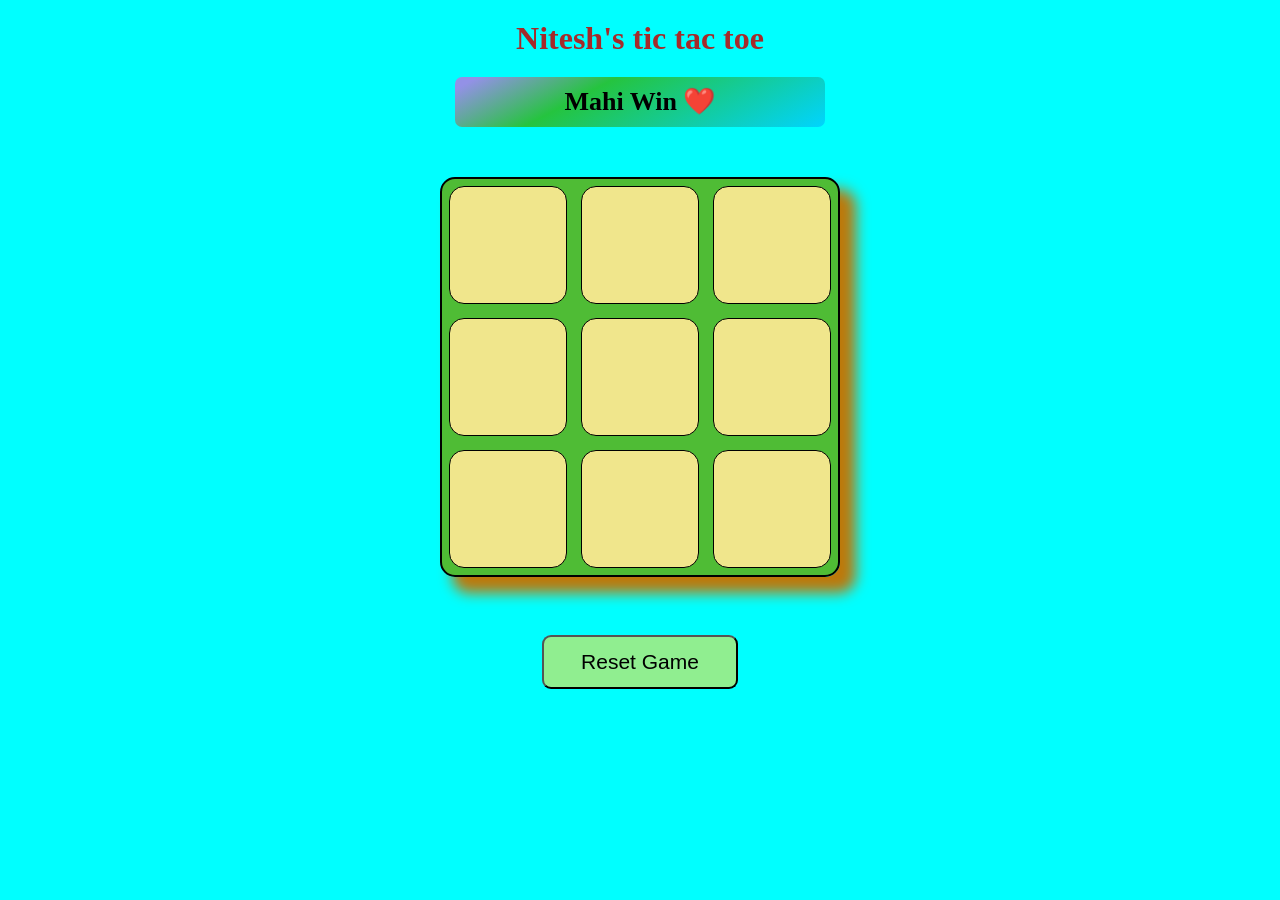
==== index.html @ 2094b557 "tictoe" ====
<!DOCTYPE html>
<html lang="en">
<head>
    <meta charset="UTF-8">
    <meta name="viewport" content="width=device-width, initial-scale=1.0">
    <title>Document</title>
    <link rel="stylesheet" href="style.css">
</head>
<body>
    <div class="container">
        <h1>Nitesh's tic tac toe</h1>
        <div id="box">Mahi Win ❤️</div>
           <div id="board">
            <button class="cell"></button>
            <button class="cell"></button>
            <button class="cell"></button>
            <button class="cell"></button>
            <button class="cell"></button>
            <button class="cell"></button>
            <button class="cell"></button>
            <button class="cell"></button>
            <button class="cell"></button>
           </div>
           <button id="reset">Reset Game</button>
    </div>
    <script src="script.js"></script>
</body>
</html>
---- style.css ----
*{
    padding: 0%;
    margin: 0%;
}
body{
    height: 100vh;
    width: 100%;
    display: flex;
    justify-content: center;
    align-items: center;
    background-color: whitesmoke;
}
.container{
    width: 100%;
    height: 100vh;
    background-color: aqua;
}
#box{
    border-radius:7px;
    width: 370px;
    height: 50px;  
    background: #9391e6;
background: linear-gradient(152deg, rgba(147, 145, 230, 1) 5%, rgba(37, 196, 63, 1) 35%, rgba(0, 212, 255, 1) 100%);
    margin: auto;
    margin-top: 20px;
    text-align: center;
    font-size: 26px;
    font-weight: bold;
    line-height: 50px;
}
#board{
    width: 400px;
    height: 400px;
    box-sizing: border-box;
    background-color: rgba(90, 179, 27, 0.881);
    margin: auto;
    margin-top: 50px;
    display: grid;
    box-shadow: #bd790b 14px 14px 14px 2px;
    grid-template-columns:1fr 1fr 1fr ;
    grid-template-rows:1fr 1fr 1fr ;
    border: 2px solid black;
    border-radius: 15px;
}
.cell{
    border: 1px solid black;
    font-size: 60px;
    font-weight: bold;
    cursor: pointer;
    margin: 7px;
    background-color: khaki;
    border-radius: 15px;
}
h1{
    text-align: center;
    margin-top: 20px;
    color: brown;
}
#reset{
    display: block;
    margin: auto;
    margin-top: 58px;
    padding: 13px 37px;
    font-size: 21px;
    border-radius:9px;
    cursor: pointer;
    background-color: lightgreen;
}
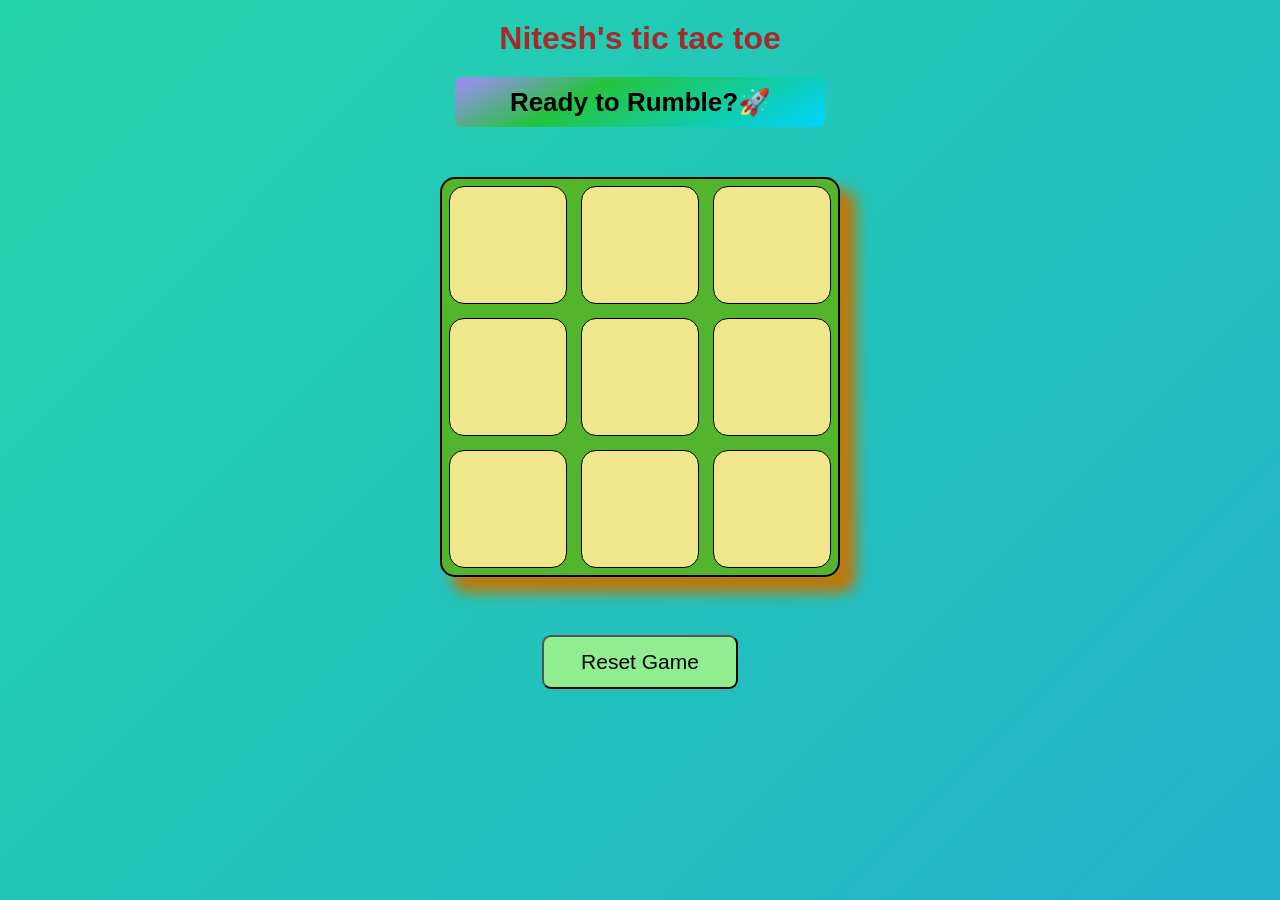
==== commit 46ff9e18: "heading add" ====
--- a/index.html
+++ b/index.html
@@ -9,7 +9,7 @@
 <body>
     <div class="container">
         <h1>Nitesh's tic tac toe</h1>
-        <div id="box">Mahi Win ❤️</div>
+        <div id="box"><p>Ready to Rumble?🚀</p></div>
            <div id="board">
             <button class="cell"></button>
             <button class="cell"></button>
--- a/style.css
+++ b/style.css
@@ -8,19 +8,37 @@
     display: flex;
     justify-content: center;
     align-items: center;
-    background-color: whitesmoke;
+    background: linear-gradient(-45deg, #ee7752 , #e73c7e , #23a6d5 , #23d5ab);
+    background-size: 400% 400%;
+    animation: gradient 15s ease infinite;
+    font-family: poppins, sans-serif;
 }
+
+@keyframes gradient {
+    0% {
+        background-position: 0% 50%;
+    }
+    50% {
+        background-position: 100% 50%;
+    }
+    100% {
+        background-position: 0% 50%;
+    }
+}
+
 .container{
     width: 100%;
     height: 100vh;
-    background-color: aqua;
+    background-color: transparent;
 }
+
+
 #box{
     border-radius:7px;
     width: 370px;
     height: 50px;  
     background: #9391e6;
-background: linear-gradient(152deg, rgba(147, 145, 230, 1) 5%, rgba(37, 196, 63, 1) 35%, rgba(0, 212, 255, 1) 100%);
+    background: linear-gradient(152deg, rgba(147, 145, 230, 1) 5%, rgba(37, 196, 63, 1) 35%, rgba(0, 212, 255, 1) 100%);
     margin: auto;
     margin-top: 20px;
     text-align: center;
@@ -28,6 +46,8 @@
     font-weight: bold;
     line-height: 50px;
 }
+
+
 #board{
     width: 400px;
     height: 400px;
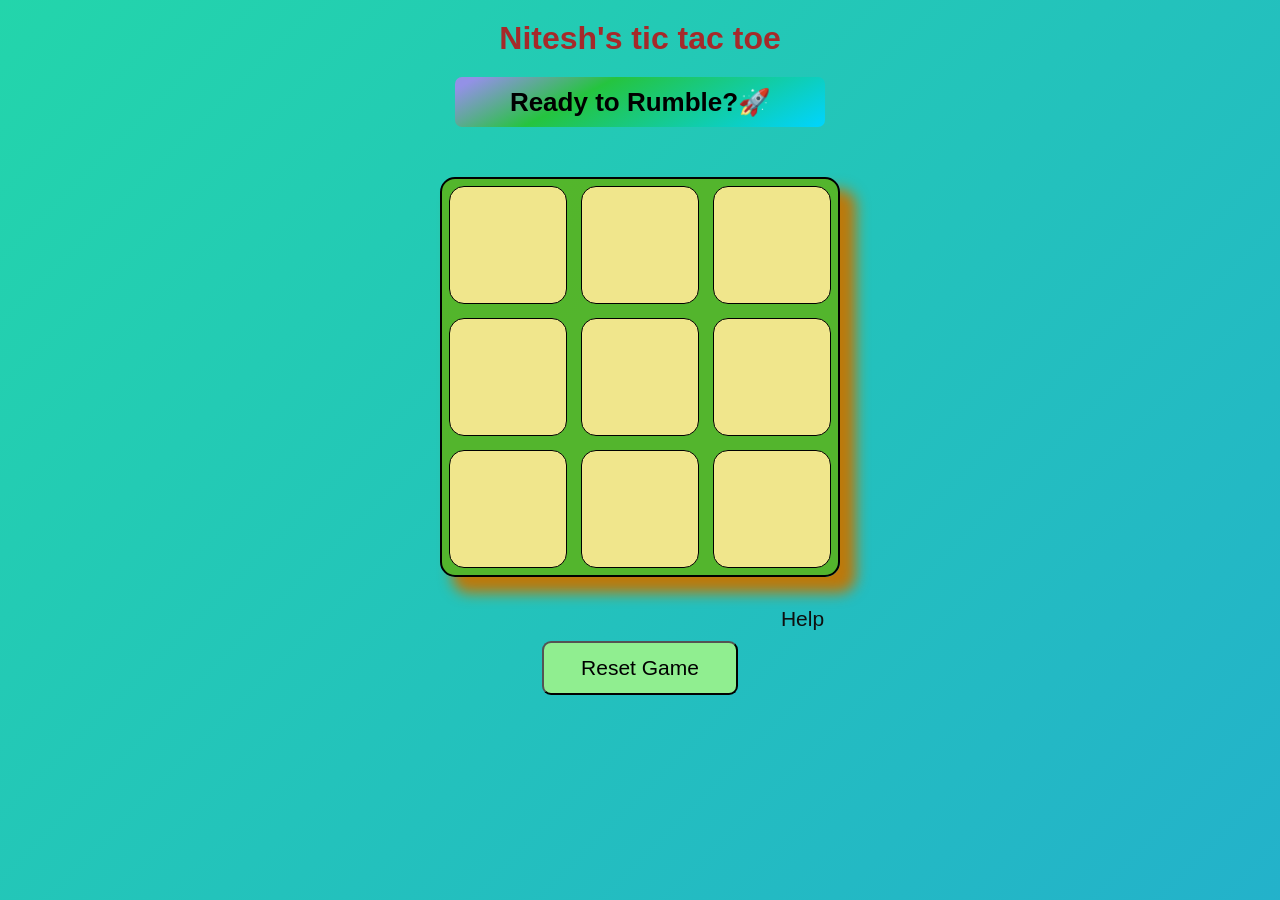
==== commit 067a927b: "committed games and help files" ====
--- a/index.html
+++ b/index.html
@@ -7,6 +7,10 @@
     <link rel="stylesheet" href="style.css">
 </head>
 <body>
+ <audio id="click" src="button-sound.mp3"></audio>
+   <audio id="draw" src="game-draw.mp3"></audio>
+   <audio id="winner" src="winner.mp3"></audio>
+
     <div class="container">
         <h1>Nitesh's tic tac toe</h1>
         <div id="box"><p>Ready to Rumble?🚀</p></div>
@@ -21,8 +25,12 @@
             <button class="cell"></button>
             <button class="cell"></button>
            </div>
+            <a href="help.html">Help</a>
            <button id="reset">Reset Game</button>
+          
     </div>
+  
+
     <script src="script.js"></script>
 </body>
 </html> 
--- a/style.css
+++ b/style.css
@@ -79,10 +79,47 @@
 #reset{
     display: block;
     margin: auto;
-    margin-top: 58px;
+    margin-top: 10px;
     padding: 13px 37px;
     font-size: 21px;
     border-radius:9px;
     cursor: pointer;
     background-color: lightgreen;
+}
+a{
+    display: flex;
+    justify-content: center;
+    text-align: center;
+    padding: 30px 0px 0px 325px;
+    font-size: 21px;
+    color: rgb(15, 15, 15);
+    text-decoration: none;
+}
+a:hover{
+    text-decoration: underline;
+}
+
+@media only screen and (max-width: 600px) {
+    #board{
+        width: 300px;
+        height: 300px;
+    }
+    .cell{
+        font-size: 40px;
+        margin: 5px;
+    }
+    #box{
+        width: 250px;
+        height: 40px;  
+        font-size: 20px;
+        line-height: 40px;
+    }
+    #reset{
+        padding: 10px 25px;
+        font-size: 16px;
+    }
+    a{
+        padding: 20px 0px 0px 200px;
+        font-size: 16px;
+    }
 }
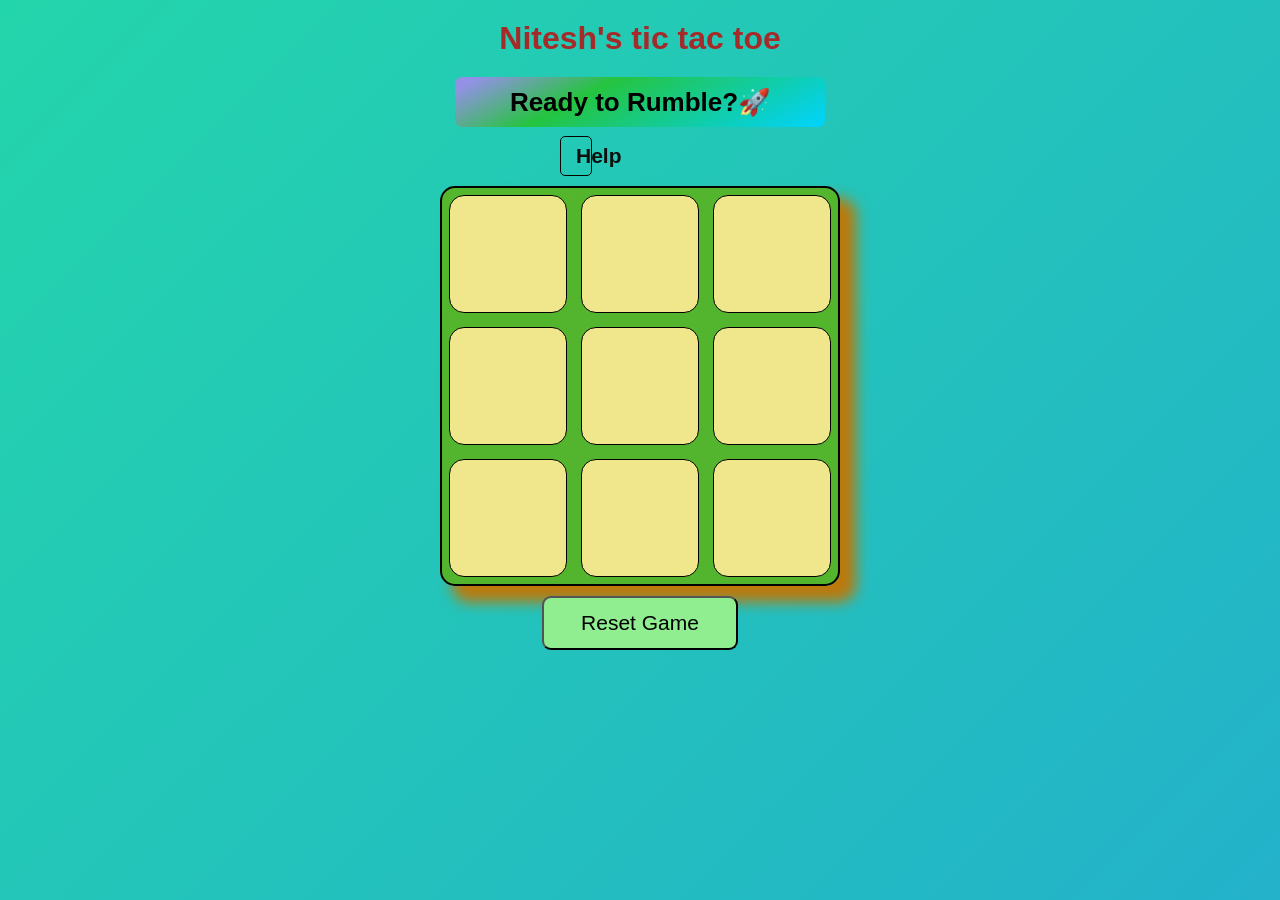
==== commit 0fa95d8f: "help change space" ====
--- a/index.html
+++ b/index.html
@@ -14,6 +14,7 @@
     <div class="container">
         <h1>Nitesh's tic tac toe</h1>
         <div id="box"><p>Ready to Rumble?🚀</p></div>
+             <a href="help.html">Help</a>
            <div id="board">
             <button class="cell"></button>
             <button class="cell"></button>
@@ -25,7 +26,6 @@
             <button class="cell"></button>
             <button class="cell"></button>
            </div>
-            <a href="help.html">Help</a>
            <button id="reset">Reset Game</button>
           
     </div>
--- a/style.css
+++ b/style.css
@@ -87,10 +87,15 @@
     background-color: lightgreen;
 }
 a{
-    display: flex;
-    justify-content: center;
-    text-align: center;
-    padding: 30px 0px 0px 325px;
+    display: block;
+    font-weight: bold;
+    border: 1px solid black;
+     border-radius: 5px;
+    font-family: sans-serif;
+    /* justify-content: center;
+    text-align: center; */
+    margin: 9px 845px -40px 560px;
+    padding: 7px 15px;
     font-size: 21px;
     color: rgb(15, 15, 15);
     text-decoration: none;
@@ -119,7 +124,11 @@
         font-size: 16px;
     }
     a{
-        padding: 20px 0px 0px 200px;
+        margin: 9px 300px -40px 200px;
+        padding: 5px 10px;
+       background-color: #9391e6;
+       border: 2px solid black;
+       border-radius: 5px;
         font-size: 16px;
     }
 }
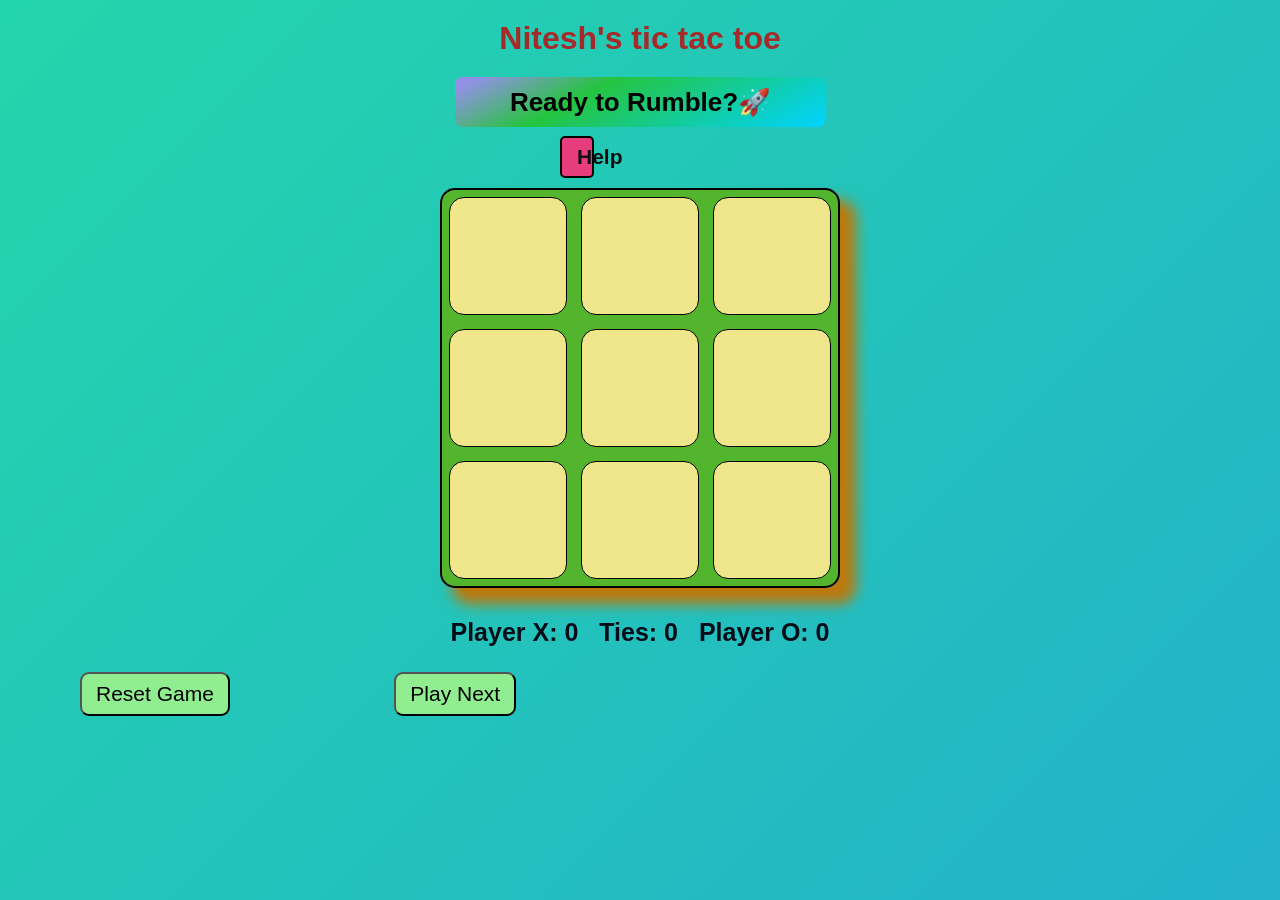
==== commit 319fb4db: "full and final" ====
--- a/index.html
+++ b/index.html
@@ -26,8 +26,16 @@
             <button class="cell"></button>
             <button class="cell"></button>
            </div>
+
+          <div id="score-board">
+            <div id="playerX">Player X: <span>0</span></div>
+            <div id="ties">Ties: <span>0</span></div>
+            <div id="playerO">Player O: <span>0</span></div>
+          </div>
+          
            <button id="reset">Reset Game</button>
-          
+           
+           <button id="playnext">Play Next</button>
     </div>
   
 
--- a/style.css
+++ b/style.css
@@ -76,24 +76,61 @@
     margin-top: 20px;
     color: brown;
 }
+#score-board{
+    display: flex;
+    width: 400px;
+    margin: auto;
+    margin-top: 30px;
+    display: flex;
+    justify-content: space-around;
+    font-family: 'Segoe UI', Tahoma, Geneva, Verdana, sans-serif;
+    font-size: 25px;
+    font-weight: bold;
+    color: rgba(2, 1, 13, 0.941);
+}
+
+.button{
+    outline: none;
+    border: none;
+    display: flex;
+    justify-content: center;
+    align-items: center;
+}
 #reset{
-    display: block;
-    margin: auto;
-    margin-top: 10px;
-    padding: 13px 37px;
+    margin: 80px;
+    margin-top: 25px;
+    padding: 8px 14px;
     font-size: 21px;
     border-radius:9px;
     cursor: pointer;
     background-color: lightgreen;
 }
+
+#reset:hover{
+    background-color: green;
+    color: white;
+}
+
+#playnext{
+    margin: 80px;
+    margin-top: 25px;
+    padding: 8px 14px;
+    font-size: 21px;
+    border-radius:9px;
+    cursor: pointer;
+    background-color: lightgreen;
+}
+#playnext:hover{
+    background-color: blue;
+    color: white;
+}
 a{
     display: block;
     font-weight: bold;
-    border: 1px solid black;
+    border: 2px solid black;
+    background-color: #e73c7e;
      border-radius: 5px;
     font-family: sans-serif;
-    /* justify-content: center;
-    text-align: center; */
     margin: 9px 845px -40px 560px;
     padding: 7px 15px;
     font-size: 21px;
@@ -119,16 +156,38 @@
         font-size: 20px;
         line-height: 40px;
     }
+
+    #score-board{
+    margin-top: 20px;
+    font-size: 20px;
+}
     #reset{
+        margin: 20px;
+        margin-top: 20px;
         padding: 10px 25px;
         font-size: 16px;
     }
+#reset:hover{
+    background-color: green;
+    color: white;
+}
+
     a{
-        margin: 9px 300px -40px 200px;
-        padding: 5px 10px;
+        margin: 9px 57px -40px 235px;
+        padding: 7px 15px;
        background-color: #9391e6;
        border: 2px solid black;
        border-radius: 5px;
         font-size: 16px;
     }
+    #playnext{
+        margin: 20px;
+        margin-top: 20px;
+        padding: 10px 25px;
+        font-size: 16px;
+    }
+    #playnext:hover{
+    background-color: blue;
+    color: white;
+}
 }
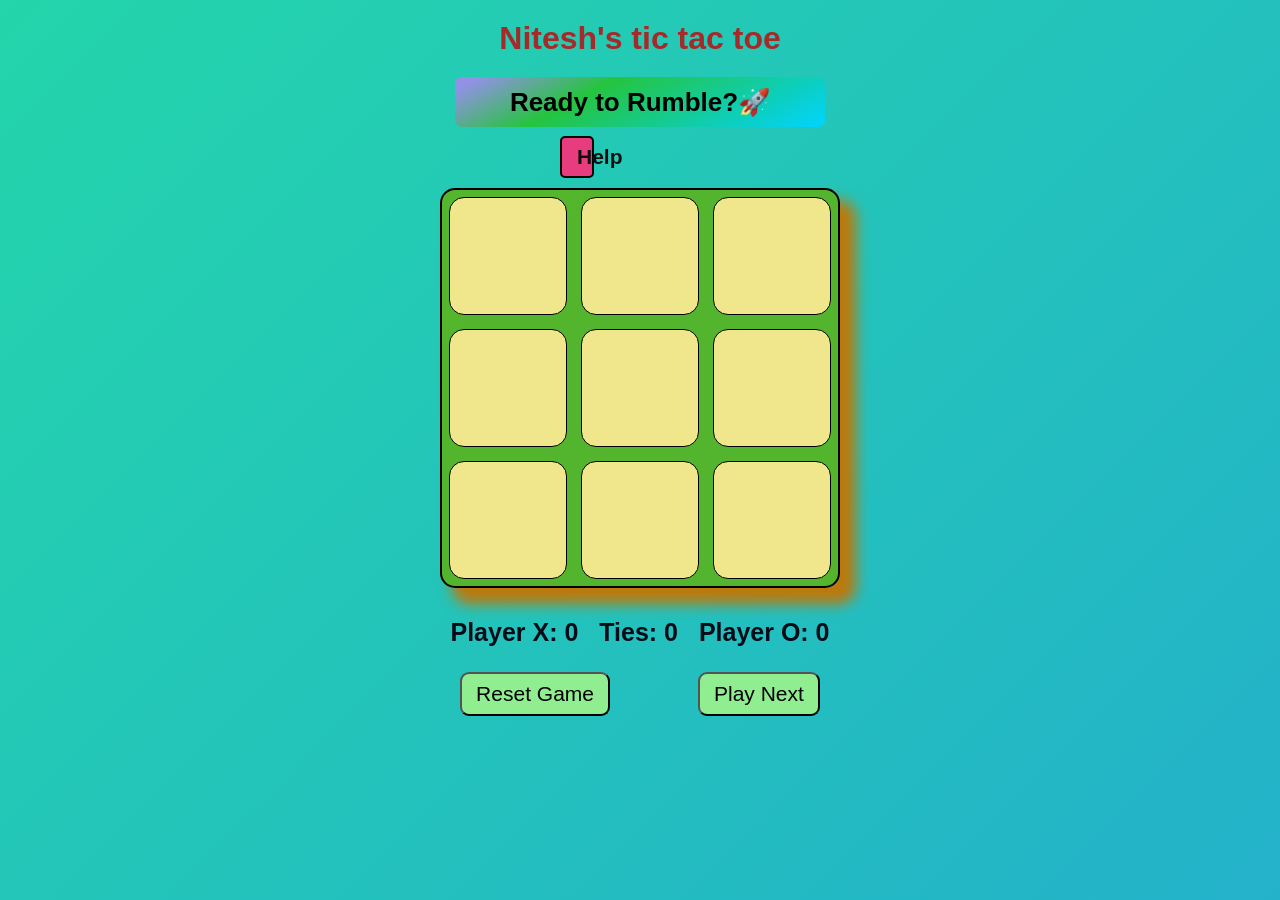
==== commit 53258710: "no change final" ====
--- a/index.html
+++ b/index.html
@@ -32,10 +32,11 @@
             <div id="ties">Ties: <span>0</span></div>
             <div id="playerO">Player O: <span>0</span></div>
           </div>
-          
+          <div class="button">
            <button id="reset">Reset Game</button>
-           
+
            <button id="playnext">Play Next</button>
+           </div>
     </div>
   
 
--- a/style.css
+++ b/style.css
@@ -93,11 +93,12 @@
     outline: none;
     border: none;
     display: flex;
+    gap: 70px;
     justify-content: center;
     align-items: center;
 }
 #reset{
-    margin: 80px;
+    margin: 9px;
     margin-top: 25px;
     padding: 8px 14px;
     font-size: 21px;
@@ -112,7 +113,7 @@
 }
 
 #playnext{
-    margin: 80px;
+    margin: 9px;
     margin-top: 25px;
     padding: 8px 14px;
     font-size: 21px;
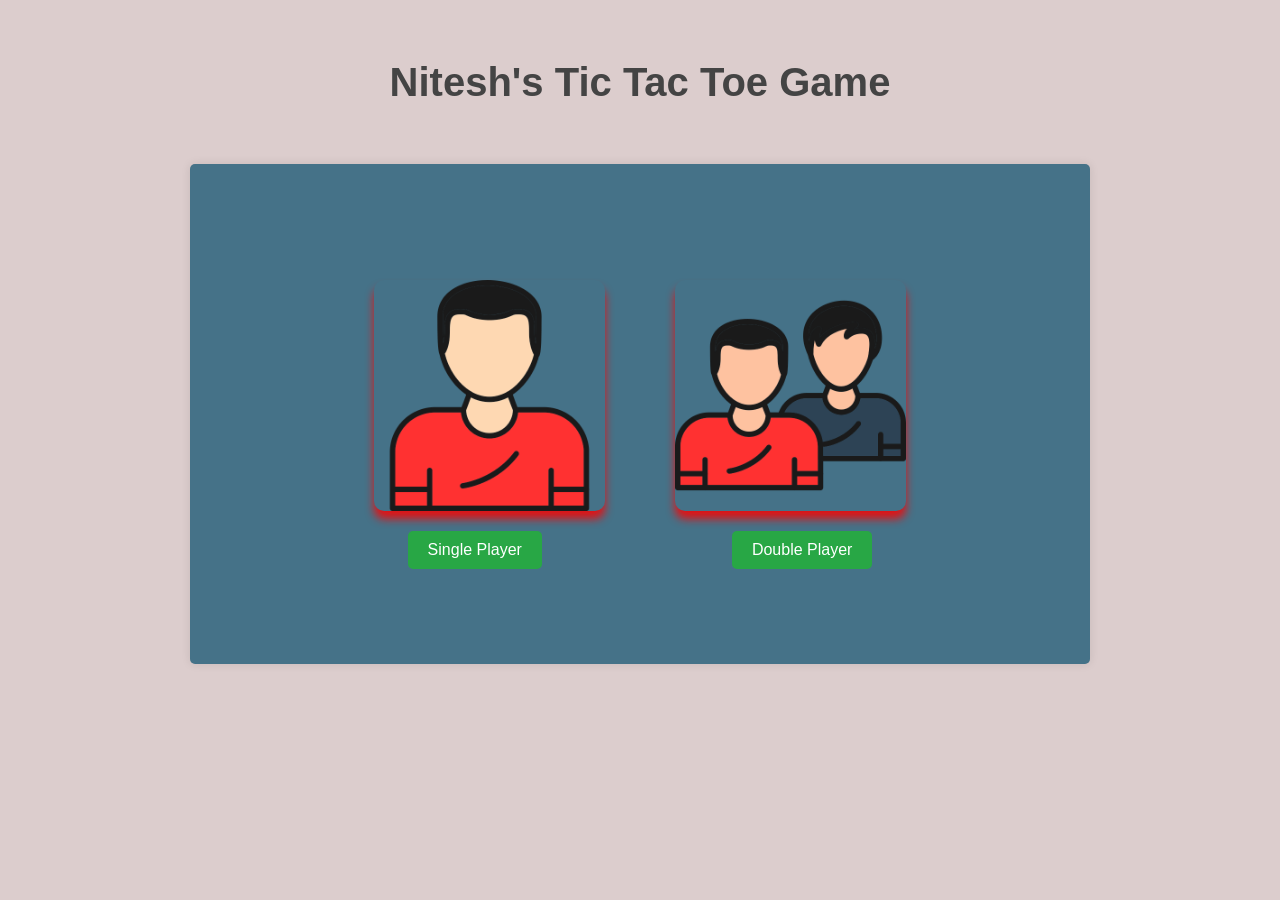
==== commit 8b4a6a34: "front page add" ====
--- a/index.html
+++ b/index.html
@@ -7,39 +7,16 @@
     <link rel="stylesheet" href="style.css">
 </head>
 <body>
- <audio id="click" src="button-sound.mp3"></audio>
-   <audio id="draw" src="game-draw.mp3"></audio>
-   <audio id="winner" src="winner.mp3"></audio>
-
+    <h2>Nitesh's Tic Tac Toe Game</h2>
     <div class="container">
-        <h1>Nitesh's tic tac toe</h1>
-        <div id="box"><p>Ready to Rumble?🚀</p></div>
-             <a href="help.html">Help</a>
-           <div id="board">
-            <button class="cell"></button>
-            <button class="cell"></button>
-            <button class="cell"></button>
-            <button class="cell"></button>
-            <button class="cell"></button>
-            <button class="cell"></button>
-            <button class="cell"></button>
-            <button class="cell"></button>
-            <button class="cell"></button>
-           </div>
-
-          <div id="score-board">
-            <div id="playerX">Player X: <span>0</span></div>
-            <div id="ties">Ties: <span>0</span></div>
-            <div id="playerO">Player O: <span>0</span></div>
-          </div>
-          <div class="button">
-           <button id="reset">Reset Game</button>
-
-           <button id="playnext">Play Next</button>
-           </div>
+        <div class="img">
+            <img src="single-player.png" alt="single player">
+            <img src="double-player.png" alt="double player">
+        </div>
+        <div class="buttons">
+            <button onclick="location.href='singleplayer.html'">Single Player</button>
+            <button onclick="location.href='../double-player/index.html'">Double Player</button>
+        </div>
     </div>
-  
-
-    <script src="script.js"></script>
 </body>
-</html> +</html>
--- a/style.css
+++ b/style.css
@@ -1,194 +1,114 @@
 *{
-    padding: 0%;
-    margin: 0%;
+    margin: 0;
+    padding: 0;
+    box-sizing: border-box;
 }
 body{
-    height: 100vh;
-    width: 100%;
+    font-family: Arial, sans-serif;
+    background-color: #dccdcd;
+    color: #333;
+    line-height: 1.6;
+    padding: 20px;
+}
+h2{
+    text-align: center;
+    font-size: 40px;
+    font-weight: bold;
+    font-family: 'Segoe UI', Tahoma, Geneva, Verdana, sans-serif;
+    margin-top: 30px;
     display: flex;
     justify-content: center;
     align-items: center;
-    background: linear-gradient(-45deg, #ee7752 , #e73c7e , #23a6d5 , #23d5ab);
-    background-size: 400% 400%;
-    animation: gradient 15s ease infinite;
-    font-family: poppins, sans-serif;
+    color: #444;
+
+}
+h2:hover{
+    color: #000;
+    transform: scale(1.05);
+    transition: transform 0.3s ease;
+    background-color: antiquewhite;
+    text-decoration: dotted underline;
+}
+.container{
+    display: flex;
+    justify-content: center;
+    align-items: center;
+    flex-direction: column;
+    height: 500px;
+    max-width: 900px;
+    margin: auto;
+    background: #457288;
+    padding: 20px;
+    box-shadow: 0 0 10px rgba(0,0,0,0.1);
+    border-radius: 5px;
+    margin-top: 50px;
 }
 
-@keyframes gradient {
-    0% {
-        background-position: 0% 50%;
-    }
-    50% {
-        background-position: 100% 50%;
-    }
-    100% {
-        background-position: 0% 50%;
-    }
+.img img{
+    height: 231px;
+    display: inline-flex;
+    justify-content: space-between;
+    align-items: center;
+    border-radius: 10px;
+    box-shadow: 0 8px 8px rgba(241, 8, 8, 0.889);
+
+}
+.img{
+    display: flex;
+    gap: 70px;
+    margin-top: 20px;
+    margin-bottom: 20px;
+}
+.img img:hover{
+    transform: scale(1.05);
+    transition: transform 0.3s ease;
 }
 
-.container{
-    width: 100%;
-    height: 100vh;
-    background-color: transparent;
+.buttons{
+    display: flex;
+    justify-content: center;
+    align-items: center;
+    gap: 190px;
+}
+.buttons button{
+    padding: 10px 20px;
+    font-size: 16px;
+    border: none;
+    border-radius: 5px;
+    cursor: pointer;
+    background-color: #28a745;
+    color: #fff;
+    transition: background-color 0.3s ease;
+}
+.buttons button:hover{
+    background-color: #166a28;
+    transform: scale(1.05);
+    transition: transform 0.3s ease;
+}
+@media (max-width: 600px){
+    .container{
+        height: 450px;
+        padding: 10px;
+    }
+    h2{
+        font-size: 28px;
+        background-color: lightgray;
+
+    }
+    .img{
+        gap: 20px;
+    }
+.img img{
+    height:130px;
+
 }
 
-
-#box{
-    border-radius:7px;
-    width: 370px;
-    height: 50px;  
-    background: #9391e6;
-    background: linear-gradient(152deg, rgba(147, 145, 230, 1) 5%, rgba(37, 196, 63, 1) 35%, rgba(0, 212, 255, 1) 100%);
-    margin: auto;
-    margin-top: 20px;
-    text-align: center;
-    font-size: 26px;
-    font-weight: bold;
-    line-height: 50px;
-}
-
-
-#board{
-    width: 400px;
-    height: 400px;
-    box-sizing: border-box;
-    background-color: rgba(90, 179, 27, 0.881);
-    margin: auto;
-    margin-top: 50px;
-    display: grid;
-    box-shadow: #bd790b 14px 14px 14px 2px;
-    grid-template-columns:1fr 1fr 1fr ;
-    grid-template-rows:1fr 1fr 1fr ;
-    border: 2px solid black;
-    border-radius: 15px;
-}
-.cell{
-    border: 1px solid black;
-    font-size: 60px;
-    font-weight: bold;
-    cursor: pointer;
-    margin: 7px;
-    background-color: khaki;
-    border-radius: 15px;
-}
-h1{
-    text-align: center;
-    margin-top: 20px;
-    color: brown;
-}
-#score-board{
-    display: flex;
-    width: 400px;
-    margin: auto;
-    margin-top: 30px;
-    display: flex;
-    justify-content: space-around;
-    font-family: 'Segoe UI', Tahoma, Geneva, Verdana, sans-serif;
-    font-size: 25px;
-    font-weight: bold;
-    color: rgba(2, 1, 13, 0.941);
-}
-
-.button{
-    outline: none;
-    border: none;
-    display: flex;
-    gap: 70px;
-    justify-content: center;
-    align-items: center;
-}
-#reset{
-    margin: 9px;
-    margin-top: 25px;
-    padding: 8px 14px;
-    font-size: 21px;
-    border-radius:9px;
-    cursor: pointer;
-    background-color: lightgreen;
-}
-
-#reset:hover{
-    background-color: green;
-    color: white;
-}
-
-#playnext{
-    margin: 9px;
-    margin-top: 25px;
-    padding: 8px 14px;
-    font-size: 21px;
-    border-radius:9px;
-    cursor: pointer;
-    background-color: lightgreen;
-}
-#playnext:hover{
-    background-color: blue;
-    color: white;
-}
-a{
-    display: block;
-    font-weight: bold;
-    border: 2px solid black;
-    background-color: #e73c7e;
-     border-radius: 5px;
-    font-family: sans-serif;
-    margin: 9px 845px -40px 560px;
-    padding: 7px 15px;
-    font-size: 21px;
-    color: rgb(15, 15, 15);
-    text-decoration: none;
-}
-a:hover{
-    text-decoration: underline;
-}
-
-@media only screen and (max-width: 600px) {
-    #board{
-        width: 300px;
-        height: 300px;
+    .buttons{
+        gap: 20px;
     }
-    .cell{
-        font-size: 40px;
-        margin: 5px;
-    }
-    #box{
-        width: 250px;
-        height: 40px;  
-        font-size: 20px;
-        line-height: 40px;
-    }
-
-    #score-board{
-    margin-top: 20px;
-    font-size: 20px;
-}
-    #reset{
-        margin: 20px;
-        margin-top: 20px;
-        padding: 10px 25px;
-        font-size: 16px;
-    }
-#reset:hover{
-    background-color: green;
-    color: white;
-}
-
-    a{
-        margin: 9px 57px -40px 235px;
-        padding: 7px 15px;
-       background-color: #9391e6;
-       border: 2px solid black;
-       border-radius: 5px;
-        font-size: 16px;
-    }
-    #playnext{
-        margin: 20px;
-        margin-top: 20px;
-        padding: 10px 25px;
-        font-size: 16px;
-    }
-    #playnext:hover{
-    background-color: blue;
-    color: white;
+    .buttons button{
+    padding: 10px 10px;
+    font-size: 16px;
+    border-radius: 5px;
 }
 }
